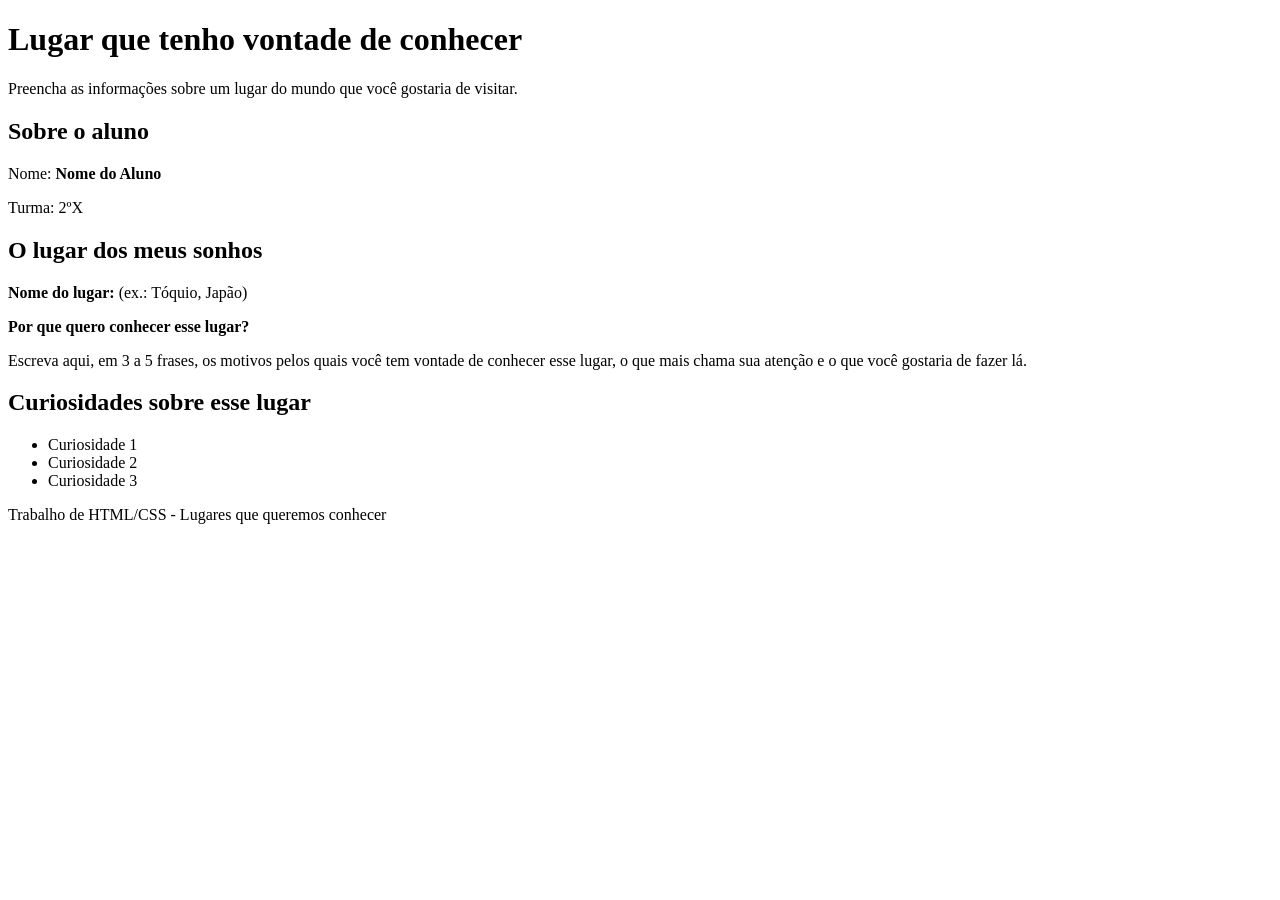
==== index.html @ f61029cd "criando uma página html!" ====
<!DOCTYPE html>
<html lang="pt-BR">
<head>
    <meta charset="UTF-8">
    <title>Lugar que quero conhecer</title>
    <link rel="stylesheet" href="style.css">
</head>
<body>

<header>
    <h1>Lugar que tenho vontade de conhecer</h1>
    <p>Preencha as informações sobre um lugar do mundo que você gostaria de visitar.</p>
</header>

<main>
    <section id="aluno">
        <h2>Sobre o aluno</h2>
        <p>Nome: <strong>Nome do Aluno</strong></p>
        <p>Turma: 2ºX</p>
    </section>

    <section id="lugar">
        <h2>O lugar dos meus sonhos</h2>
        <p><strong>Nome do lugar:</strong> (ex.: Tóquio, Japão)</p>
        <p><strong>Por que quero conhecer esse lugar?</strong></p>
        <p>
            Escreva aqui, em 3 a 5 frases, os motivos pelos quais você tem vontade de conhecer esse lugar,
            o que mais chama sua atenção e o que você gostaria de fazer lá.
        </p>
    </section>

    <section id="curiosidades">
        <h2>Curiosidades sobre esse lugar</h2>
        <ul>
            <li>Curiosidade 1</li>
            <li>Curiosidade 2</li>
            <li>Curiosidade 3</li>
        </ul>
    </section>
</main>

<footer>
    <p>Trabalho de HTML/CSS - Lugares que queremos conhecer</p>
</footer>

</body>
</html>
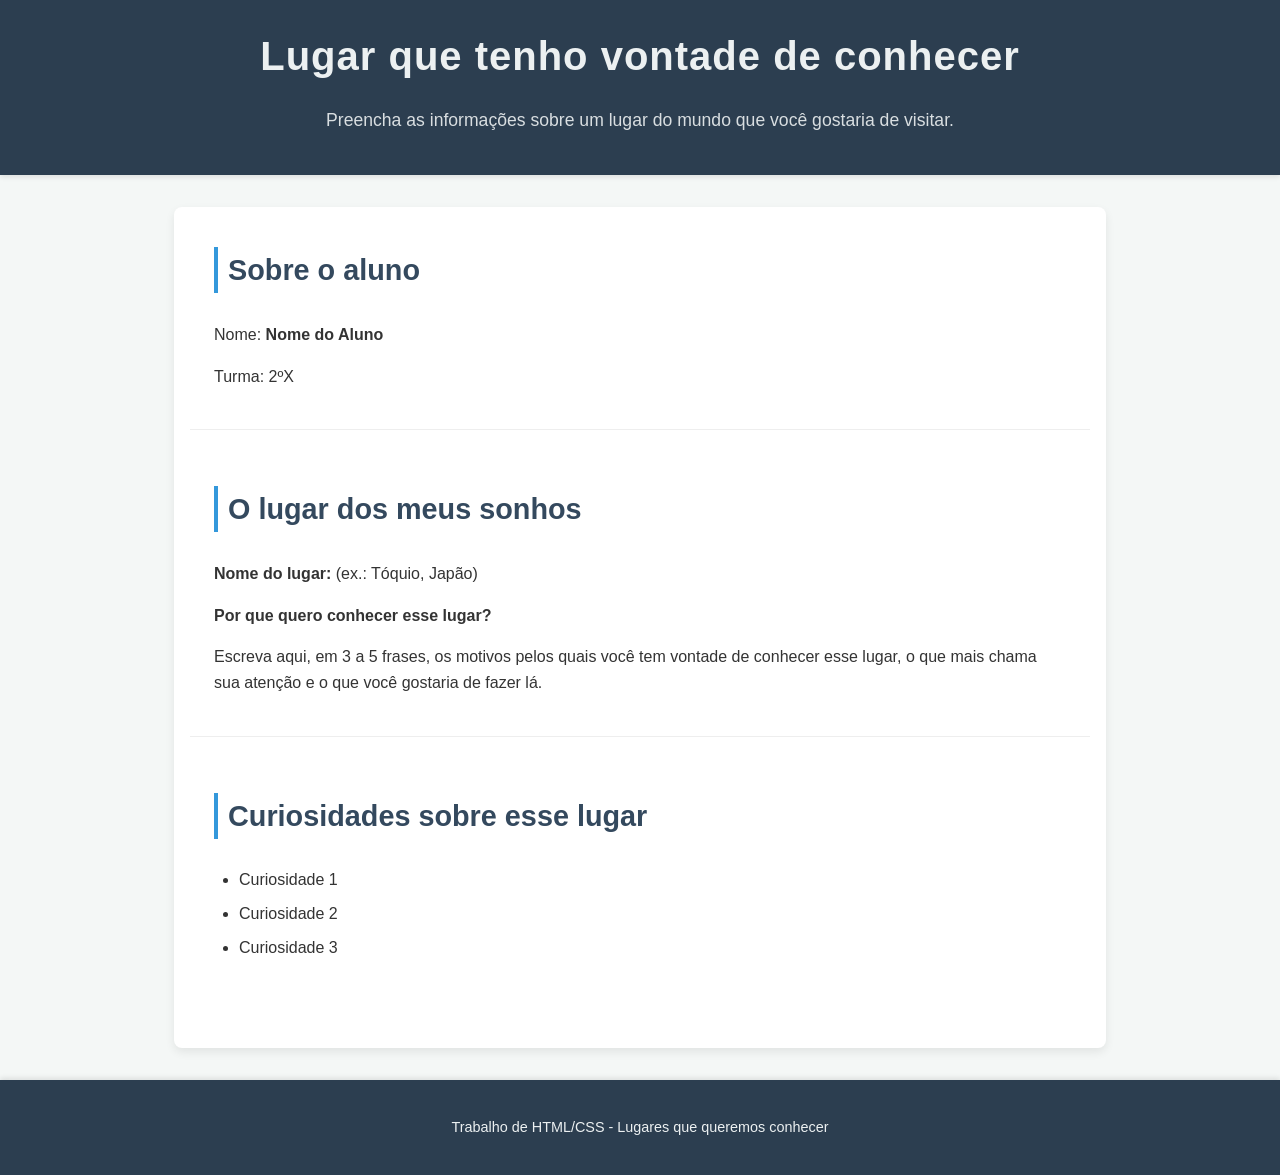
==== commit ff3efac0: "Criação de uma página de assets e movendo diretórios e caminhos ao seus devidos lugares" ====
--- a/index.html
+++ b/index.html
@@ -3,7 +3,7 @@
 <head>
     <meta charset="UTF-8">
     <title>Lugar que quero conhecer</title>
-    <link rel="stylesheet" href="style.css">
+    <link rel="stylesheet" href="/assets/style/style.css">
 </head>
 <body>
 
--- a/assets/style/style.css
+++ b/assets/style/style.css
@@ -0,0 +1,116 @@
+body {
+    font-family: 'Arial', sans-serif;
+    margin: 0;
+    padding: 0;
+    background-color: #f4f7f6; /* Um cinza claro suave */
+    color: #333; /* Texto escuro para boa legibilidade */
+    line-height: 1.6;
+}
+
+header {
+    background-color: #2c3e50; /* Azul escuro, quase preto */
+    color: #ecf0f1; /* Branco suave para o texto do cabeçalho */
+    padding: 1.5em 0;
+    text-align: center;
+    box-shadow: 0 2px 5px rgba(0, 0, 0, 0.1);
+}
+
+header h1 {
+    margin: 0;
+    font-size: 2.5em;
+    letter-spacing: 1px;
+}
+
+header p {
+    font-size: 1.1em;
+    opacity: 0.9;
+}
+
+main {
+    max-width: 900px;
+    margin: 2em auto;
+    padding: 1em;
+    background-color: #ffffff; /* Fundo branco para o conteúdo principal */
+    border-radius: 8px;
+    box-shadow: 0 4px 10px rgba(0, 0, 0, 0.08);
+}
+
+section {
+    margin-bottom: 2em;
+    padding: 1.5em;
+    border-bottom: 1px solid #eee; /* Separador sutil entre as seções */
+}
+
+section:last-of-type {
+    border-bottom: none; /* Remove a linha da última seção */
+}
+
+h2 {
+    color: #34495e; /* Um azul mais escuro para os títulos das seções */
+    font-size: 1.8em;
+    margin-top: 0;
+    border-left: 4px solid #3498db; /* Detalhe em azul vibrante */
+    padding-left: 10px;
+    margin-bottom: 1em;
+}
+
+p {
+    margin-bottom: 1em;
+}
+
+ul {
+    list-style-type: disc; /* Marcadores de lista padrão */
+    padding-left: 25px;
+}
+
+li {
+    margin-bottom: 0.5em;
+}
+
+footer {
+    text-align: center;
+    padding: 1.5em 0;
+    background-color: #2c3e50;
+    color: #ecf0f1;
+    font-size: 0.9em;
+    margin-top: 2em;
+    box-shadow: 0 -2px 5px rgba(0, 0, 0, 0.1);
+}
+
+/* Estilos para responsividade */
+@media (max-width: 768px) {
+    header h1 {
+        font-size: 2em;
+    }
+
+    header p {
+        font-size: 1em;
+    }
+
+    main {
+        margin: 1em;
+        padding: 0.8em;
+    }
+
+    h2 {
+        font-size: 1.5em;
+    }
+}
+
+@media (max-width: 480px) {
+    header h1 {
+        font-size: 1.8em;
+    }
+
+    header p {
+        font-size: 0.9em;
+    }
+
+    section {
+        padding: 1em;
+    }
+
+    h2 {
+        font-size: 1.3em;
+    }
+}
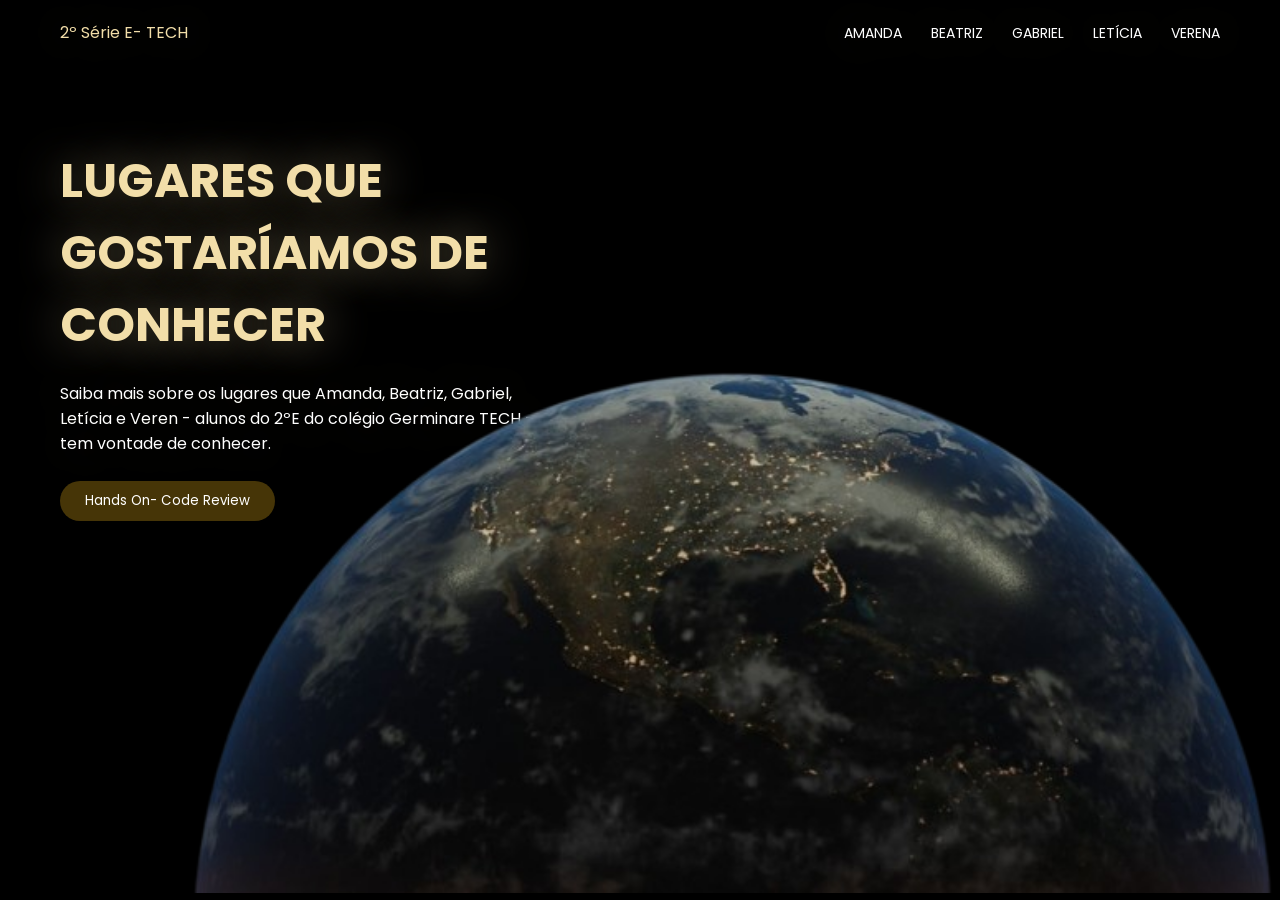
==== commit 0fb4de65: "Estrutura landing page no arquivo index.html- e sua respectiva estilização no arquivo style.css" ====
--- a/index.html
+++ b/index.html
@@ -1,47 +1,42 @@
 <!DOCTYPE html>
 <html lang="pt-BR">
 <head>
-    <meta charset="UTF-8">
-    <title>Lugar que quero conhecer</title>
-    <link rel="stylesheet" href="/assets/style/style.css">
+<meta charset="UTF-8">
+<title>Landing Page</title>
+<link rel="stylesheet" href="assets/style/style.css">
 </head>
 <body>
 
-<header>
-    <h1>Lugar que tenho vontade de conhecer</h1>
-    <p>Preencha as informações sobre um lugar do mundo que você gostaria de visitar.</p>
+<header class="cabecalho">
+    <div class="logo">2º Série E- TECH</div>
+
+    <nav class="menu">
+        <a href="amanda.html">AMANDA</a>
+        <a href="beatriz.html">BEATRIZ</a>
+        <a href="gabriel.html">GABRIEL</a>
+        <a href="leticia.html">LETÍCIA</a>
+        <a href="verena.html">VERENA</a>
+    </nav>
 </header>
 
-<main>
-    <section id="aluno">
-        <h2>Sobre o aluno</h2>
-        <p>Nome: <strong>Nome do Aluno</strong></p>
-        <p>Turma: 2ºX</p>
-    </section>
+<section class="conteudo">
 
-    <section id="lugar">
-        <h2>O lugar dos meus sonhos</h2>
-        <p><strong>Nome do lugar:</strong> (ex.: Tóquio, Japão)</p>
-        <p><strong>Por que quero conhecer esse lugar?</strong></p>
+    <div class="texto">
+        <h1>LUGARES QUE GOSTARÍAMOS DE CONHECER</h1>
+
         <p>
-            Escreva aqui, em 3 a 5 frases, os motivos pelos quais você tem vontade de conhecer esse lugar,
-            o que mais chama sua atenção e o que você gostaria de fazer lá.
+            Saiba mais sobre os lugares que Amanda, Beatriz, Gabriel, Letícia e Veren - alunos do 2ºE do colégio Germinare TECH - tem vontade de conhecer. 
         </p>
-    </section>
 
-    <section id="curiosidades">
-        <h2>Curiosidades sobre esse lugar</h2>
-        <ul>
-            <li>Curiosidade 1</li>
-            <li>Curiosidade 2</li>
-            <li>Curiosidade 3</li>
-        </ul>
-    </section>
-</main>
+        <button class="botao">Hands On- Code Review</button>
+    </div>
 
-<footer>
-    <p>Trabalho de HTML/CSS - Lugares que queremos conhecer</p>
-</footer>
+    <div class="globo">
+        
+        <img src="assets/img/globo3.png" alt="globo">
+    </div>
+
+</section>
 
 </body>
 </html>
--- a/assets/style/style.css
+++ b/assets/style/style.css
@@ -1,116 +1,70 @@
-body {
-    font-family: 'Arial', sans-serif;
+@import url('https://fonts.googleapis.com/css2?family=Poppins:wght@400;500;600;700&display=swap');
+
+* {
     margin: 0;
     padding: 0;
-    background-color: #f4f7f6; /* Um cinza claro suave */
-    color: #333; /* Texto escuro para boa legibilidade */
-    line-height: 1.6;
+    box-sizing: border-box;
+    font-family: 'Poppins';
 }
 
-header {
-    background-color: #2c3e50; /* Azul escuro, quase preto */
-    color: #ecf0f1; /* Branco suave para o texto do cabeçalho */
-    padding: 1.5em 0;
-    text-align: center;
-    box-shadow: 0 2px 5px rgba(0, 0, 0, 0.1);
+body {
+    background: black;
+    color: #f2dea9;
+    text-shadow: 0 0 45px #f2dfa972;
 }
 
-header h1 {
-    margin: 0;
-    font-size: 2.5em;
-    letter-spacing: 1px;
+.cabecalho {
+    display: flex;
+    justify-content: space-between;
+    align-items: center;
+    padding: 20px 60px;
 }
 
-header p {
-    font-size: 1.1em;
-    opacity: 0.9;
+.menu a {
+    color: white;
+    text-decoration: none;
+    margin-left: 25px;
+    font-size: 14px;
 }
 
-main {
-    max-width: 900px;
-    margin: 2em auto;
-    padding: 1em;
-    background-color: #ffffff; /* Fundo branco para o conteúdo principal */
-    border-radius: 8px;
-    box-shadow: 0 4px 10px rgba(0, 0, 0, 0.08);
+.conteudo {
+    display: flex;
+    align-items: center;
+    justify-content: space-between;
+    padding: 80px 60px;
 }
 
-section {
-    margin-bottom: 2em;
-    padding: 1.5em;
-    border-bottom: 1px solid #eee; /* Separador sutil entre as seções */
+.texto {
+    max-width: 500px;
 }
 
-section:last-of-type {
-    border-bottom: none; /* Remove a linha da última seção */
+.texto h1 {
+    font-size: 48px;
+    margin-bottom: 20px;
 }
 
-h2 {
-    color: #34495e; /* Um azul mais escuro para os títulos das seções */
-    font-size: 1.8em;
-    margin-top: 0;
-    border-left: 4px solid #3498db; /* Detalhe em azul vibrante */
-    padding-left: 10px;
-    margin-bottom: 1em;
+.texto p {
+    color: #ffffff;
+    margin-bottom: 25px;
 }
 
-p {
-    margin-bottom: 1em;
+.botao {
+    padding: 10px 25px;
+    border: none;
+    background: #463507;
+    color: white;
+    border-radius: 20px;
+    cursor: pointer;
 }
 
-ul {
-    list-style-type: disc; /* Marcadores de lista padrão */
-    padding-left: 25px;
+
+.globo{
+    position: absolute;
+    bottom: 0;
+    right: 0;
+    width: 1100px;
 }
 
-li {
-    margin-bottom: 0.5em;
-}
-
-footer {
-    text-align: center;
-    padding: 1.5em 0;
-    background-color: #2c3e50;
-    color: #ecf0f1;
-    font-size: 0.9em;
-    margin-top: 2em;
-    box-shadow: 0 -2px 5px rgba(0, 0, 0, 0.1);
-}
-
-/* Estilos para responsividade */
-@media (max-width: 768px) {
-    header h1 {
-        font-size: 2em;
-    }
-
-    header p {
-        font-size: 1em;
-    }
-
-    main {
-        margin: 1em;
-        padding: 0.8em;
-    }
-
-    h2 {
-        font-size: 1.5em;
-    }
-}
-
-@media (max-width: 480px) {
-    header h1 {
-        font-size: 1.8em;
-    }
-
-    header p {
-        font-size: 0.9em;
-    }
-
-    section {
-        padding: 1em;
-    }
-
-    h2 {
-        font-size: 1.3em;
-    }
+.globo img{
+    width: 100%;
 }
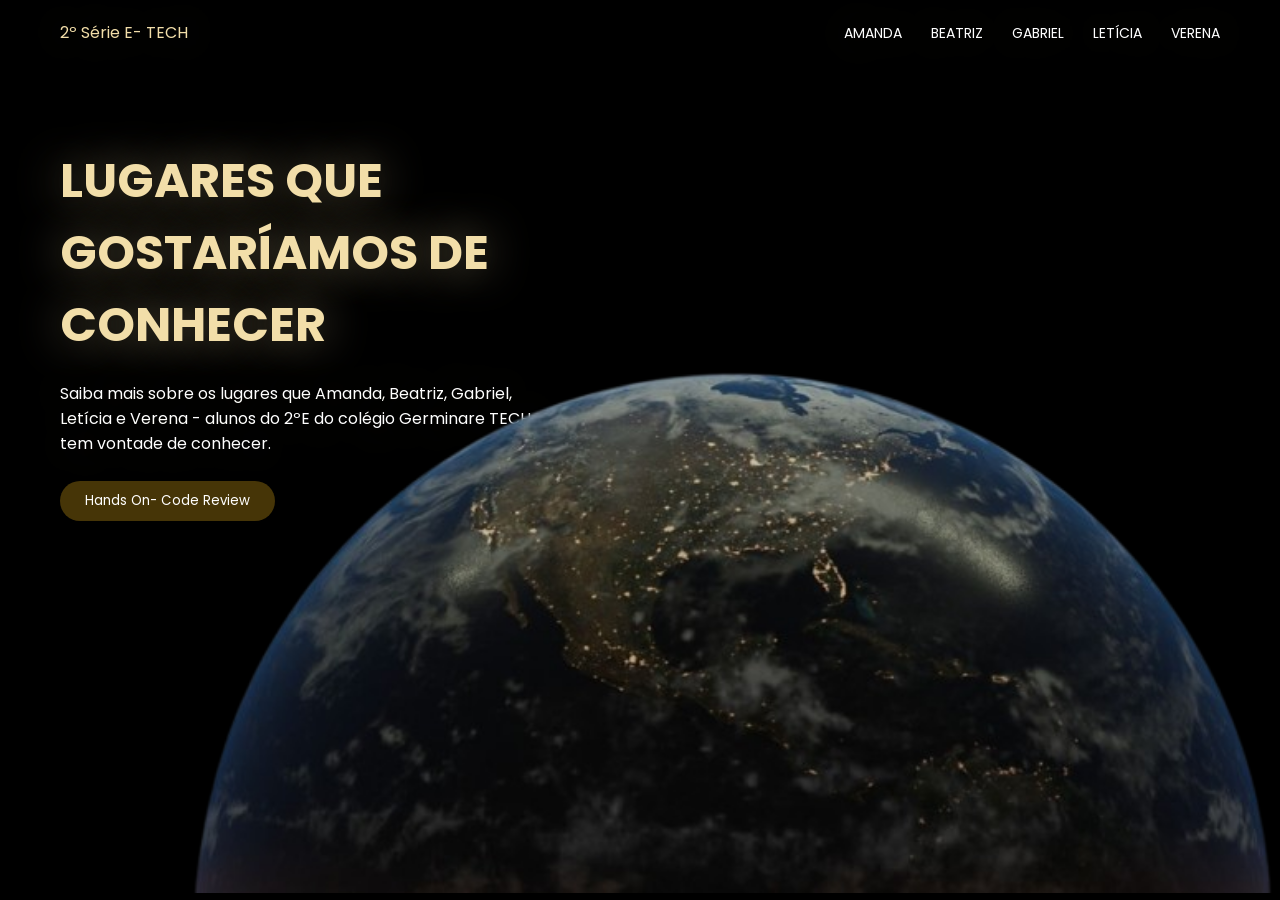
==== commit f6d93b62: "Arruma erro de ortografia em index.html" ====
--- a/index.html
+++ b/index.html
@@ -25,7 +25,7 @@
         <h1>LUGARES QUE GOSTARÍAMOS DE CONHECER</h1>
 
         <p>
-            Saiba mais sobre os lugares que Amanda, Beatriz, Gabriel, Letícia e Veren - alunos do 2ºE do colégio Germinare TECH - tem vontade de conhecer. 
+            Saiba mais sobre os lugares que Amanda, Beatriz, Gabriel, Letícia e Verena - alunos do 2ºE do colégio Germinare TECH - tem vontade de conhecer. 
         </p>
 
         <button class="botao">Hands On- Code Review</button>
--- a/assets/style/style.css
+++ b/assets/style/style.css
@@ -67,4 +67,4 @@
 
 .globo img{
     width: 100%;
-}+}
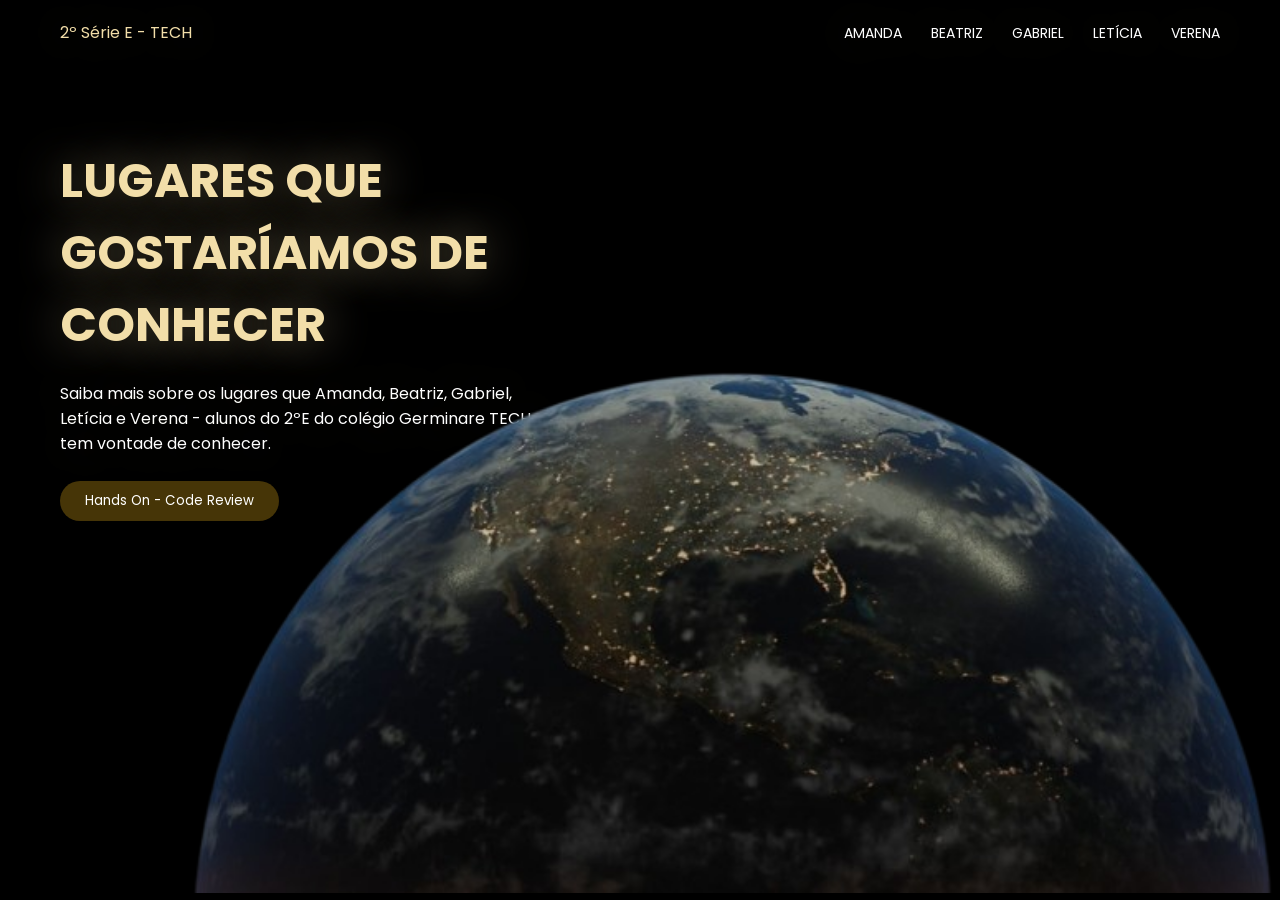
==== commit b9c42a16: "Padronização das páginas" ====
--- a/index.html
+++ b/index.html
@@ -8,7 +8,7 @@
 <body>
 
 <header class="cabecalho">
-    <div class="logo">2º Série E- TECH</div>
+    <div class="logo">2º Série E - TECH</div>
 
     <nav class="menu">
         <a href="amanda.html">AMANDA</a>
@@ -28,7 +28,7 @@
             Saiba mais sobre os lugares que Amanda, Beatriz, Gabriel, Letícia e Verena - alunos do 2ºE do colégio Germinare TECH - tem vontade de conhecer. 
         </p>
 
-        <button class="botao">Hands On- Code Review</button>
+        <button class="botao">Hands On - Code Review</button>
     </div>
 
     <div class="globo">
